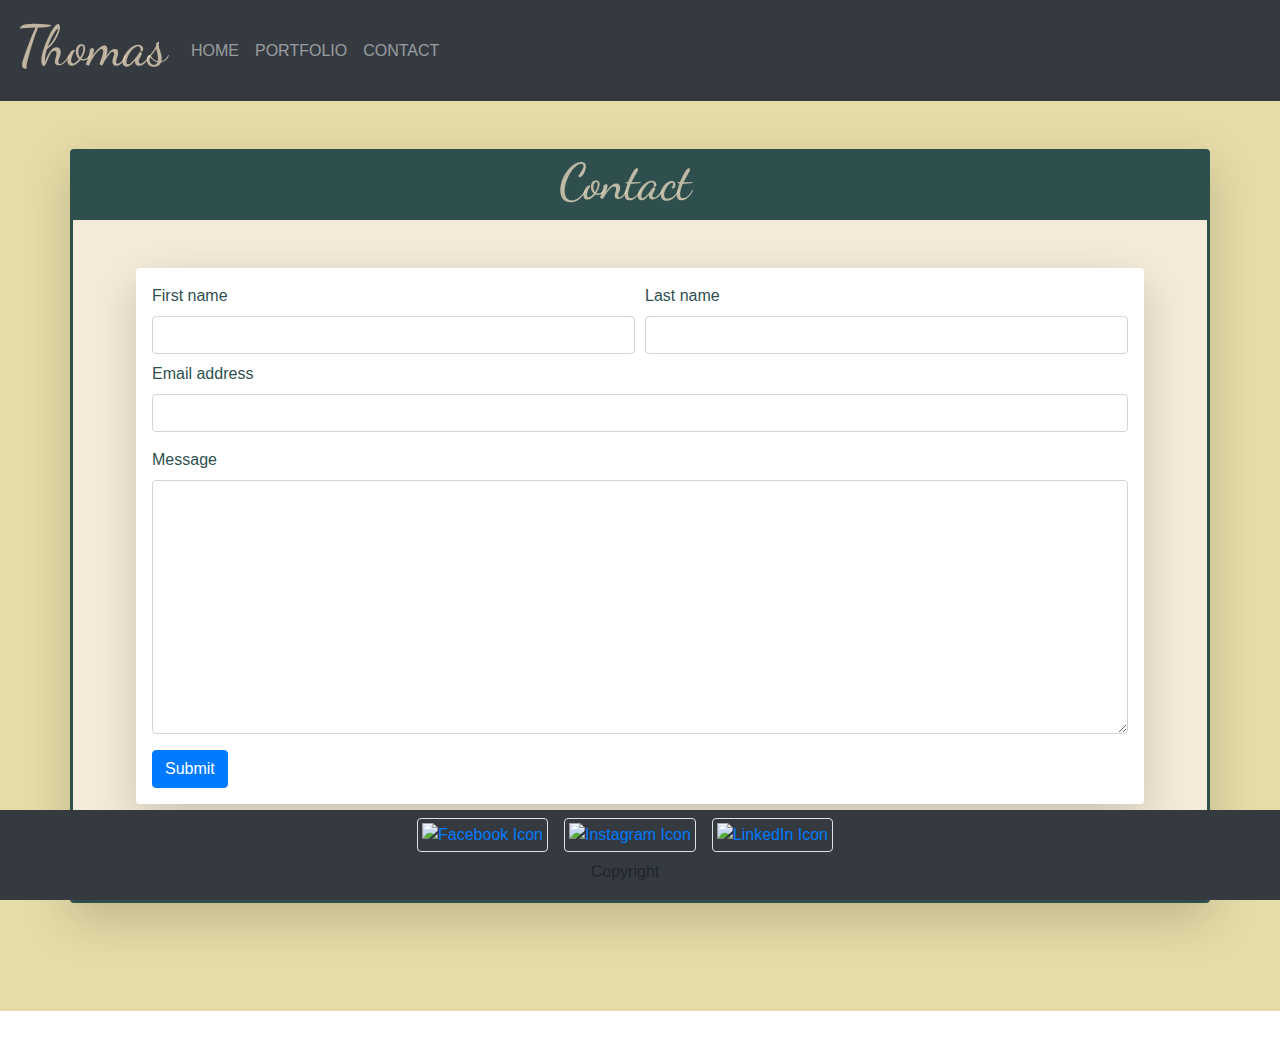
==== contact.html @ 24419a86 "Repo copy" ====
<!DOCTYPE html>
<html lang="en">
<head>
    <meta charset="UTF-8">
    <meta name="viewport" content="width=device-width, initial-scale=1.0">
    <link rel="stylesheet" href="http://meyerweb.com/eric/tools/css/reset/">
    <link rel="stylesheet" href="https://stackpath.bootstrapcdn.com/bootstrap/4.4.1/css/bootstrap.min.css" integrity="sha384-Vkoo8x4CGsO3+Hhxv8T/Q5PaXtkKtu6ug5TOeNV6gBiFeWPGFN9MuhOf23Q9Ifjh" crossorigin="anonymous">
    <link href="https://fonts.googleapis.com/css2?family=Dancing+Script:wght@500&display=swap" rel="stylesheet">
    <link rel="stylesheet" href="style.css">
    <title>Homework Week 2 Contact</title>

</head>
<body>
    <header>

        <nav class="navbar navbar-expand-lg navbar navbar-dark bg-dark">
            <a class="navbar-brand" data-toggle="collapse" href="#collapseExample"><h1 class="display-4">Thomas</h1></a>

                <a class="nav-link disabled collapse" id="collapseExample" href="#" tabindex="-1" aria-disabled="true"><h1 class="display-4 bg-dark">Bragg</h1></a>

            <button class="navbar-toggler" type="button" data-toggle="collapse" data-target="#navbarNav" aria-controls="navbarNav" aria-expanded="false" aria-label="Toggle navigation">
              <span class="navbar-toggler-icon"></span>
            </button>
            <section class="collapse navbar-collapse" id="navbarNav">
              <ul class="navbar-nav">
                <li class="nav-item">
                    <a class="nav-link" href="index.html">HOME</a>
                  </li>
                <li class="nav-item">
                  <a class="nav-link" href="portfolio.html">PORTFOLIO</a>
                </li>
                <li class="nav-item">
                    <a class="nav-link" href="contact.html">CONTACT</a>
                  </li>
              </ul>
            </section>
          </nav>
    </header>

    <main class="mybg  pt-5 mb-5">    
      <section class="container myborder mybg2 rounded mb-5 shadow-lg">
          <section class="row h1bg">
              <div class="col row justify-content-center">
                  <h1>Contact</h1>
              </div>
          </section>
          
          <section class="row m-5">
            <div class="col-lg-12 float-right shadow-lg p-3 mb-5 bg-white rounded">
              <form>
                <div class="form-row">
                  <div class="col">
                    <label for="validationCustom01">First name</label>
                    <input type="text" class="form-control" id="validationCustom01">
                  </div>
                  <div class="col">
                    <label for="validationCustom02">Last name</label>
                    <input type="text" class="form-control" id="validationCustom02">
                  </div>
                </div>
                <div class="form-group mt-2">
                  <label for="exampleInputEmail1" id="emailHelp">Email address</label>
                  <input type="email" class="form-control" id="exampleInputEmail1" aria-describedby="emailHelp">
                </div>
                <div class="form-group">
                  <label for="exampleFormControlTextarea1">Message</label>
                  <textarea class="form-control" id="exampleFormControlTextarea1" rows="10"></textarea>
                </div>
                <button type="submit" class="btn btn-primary">Submit</button>
              </form>
            </div>
          </section>    
      </section>
    </main>

<footer class="fixed-bottom pt-5">

  <nav class="row">
    <section class="col-lg-12 bg-dark row justify-content-center">
        <a href="https://www.facebook.com/thomas.bragg.5">
            <img class="img-thumbnail myicon m-2 bg-dark" alt="Facebook Icon" src="https://mpng.subpng.com/20180320/uee/kisspng-computer-icons-facebook-like-button-fb-icon-png-5ab089e70759c7.5334237415215190790301.jpg">
        </a>
        <a href="https://www.instagram.com/bragg_thomas/">
                <img class="img-thumbnail myicon m-2 bg-dark" alt="Instagram Icon" src="https://clipartart.com/images/instagram-camera-clipart-5.jpg">
        </a>
        <a href="https://www.linkedin.com/in/thomas-bragg-b233851a6/">
            <img class="img-thumbnail myicon m-2 bg-dark" alt="LinkedIn Icon" src="https://upload.wikimedia.org/wikipedia/commons/thumb/e/e9/Linkedin_icon.svg/1024px-Linkedin_icon.svg.png">
        </a>
    
    </section>

  </nav>   

    <section class="row">
      <div class="col-lg-12 bg-dark row justify-content-center">
          <p>Copyright</p>
      </div>
    </section>

</footer>



    <script src="https://code.jquery.com/jquery-3.4.1.slim.min.js" integrity="sha384-J6qa4849blE2+poT4WnyKhv5vZF5SrPo0iEjwBvKU7imGFAV0wwj1yYfoRSJoZ+n" crossorigin="anonymous"></script>
<script src="https://cdn.jsdelivr.net/npm/popper.js@1.16.0/dist/umd/popper.min.js" integrity="sha384-Q6E9RHvbIyZFJoft+2mJbHaEWldlvI9IOYy5n3zV9zzTtmI3UksdQRVvoxMfooAo" crossorigin="anonymous"></script>
<script src="https://stackpath.bootstrapcdn.com/bootstrap/4.4.1/js/bootstrap.min.js" integrity="sha384-wfSDF2E50Y2D1uUdj0O3uMBJnjuUD4Ih7YwaYd1iqfktj0Uod8GCExl3Og8ifwB6" crossorigin="anonymous"></script>
</body>
</html>
---- style.css ----
header nav ul li:hover {
    font-family: 'Dancing Script', cursive;
}


div img {
    width: auto;
    height: auto;
}

.mybg {
    height: 100%;
    width: 100%;
    margin: auto;
    background-image: url("https://www.transparenttextures.com/patterns/black-linen.png");
    background-color: #e6dca8;
    background-size: cover;
    background-position: center;
    padding-bottom: 60px;
}

.mycol {
    height: 300px;
    width: 225px;
    border: darkslategray;
    border-style: solid;
}

.myp1 {
    font-family: 'Dancing Script', cursive;
    font-size: 50px;
    color: darkslategray;
}

.myp2 {
    color: black;
    font-family: 'Acme', sans-serif;
    font-size: 18px;
}

.mybg2 {
    background-color: rgb(245, 235, 217);
}

.myborder {
    border-style: solid;
    color:  darkslategrey;  
    width: 100%;
}

h1 {
    font-size: 50px;
    color: rgba(255, 235, 205, 0.692);
    font-family: 'Dancing Script', cursive;
}

.h1bg {
    background-color: darkslategrey;
}

.mycenter {
    display: block;
    margin-left: auto;
    margin-right: auto;
}

.myicon {
    width: 32px;
    height: 32px;
}
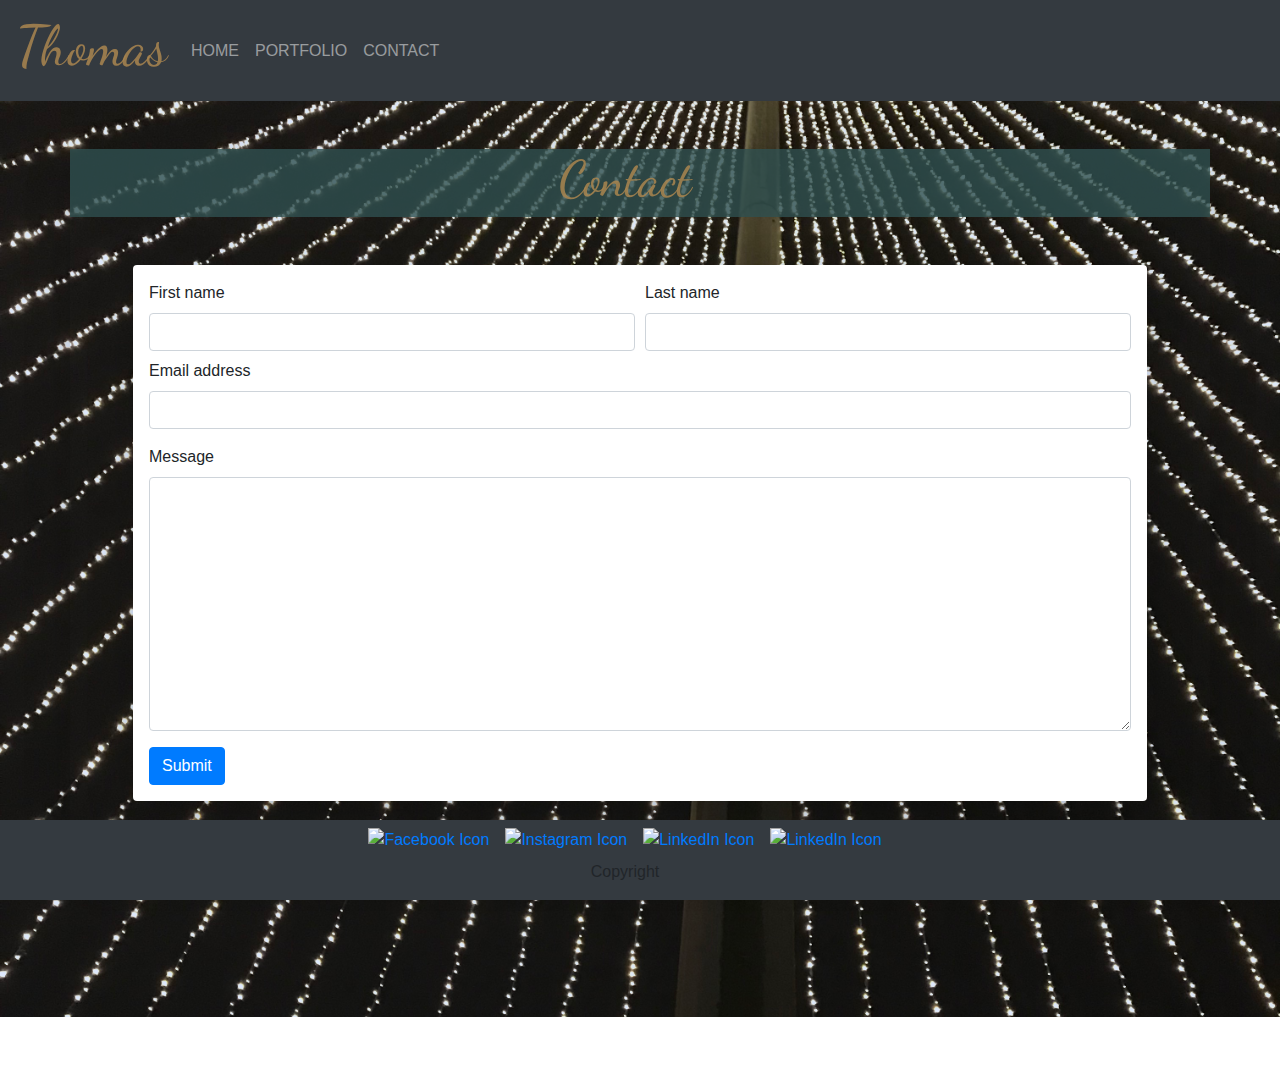
==== commit 77789ce1: "various style changes/ added github link" ====
--- a/contact.html
+++ b/contact.html
@@ -78,13 +78,16 @@
   <nav class="row">
     <section class="col-lg-12 bg-dark row justify-content-center">
         <a href="https://www.facebook.com/thomas.bragg.5">
-            <img class="img-thumbnail myicon m-2 bg-dark" alt="Facebook Icon" src="https://mpng.subpng.com/20180320/uee/kisspng-computer-icons-facebook-like-button-fb-icon-png-5ab089e70759c7.5334237415215190790301.jpg">
+            <img class="myicon m-2 bg-dark" alt="Facebook Icon" src="https://mpng.subpng.com/20180320/uee/kisspng-computer-icons-facebook-like-button-fb-icon-png-5ab089e70759c7.5334237415215190790301.jpg">
         </a>
         <a href="https://www.instagram.com/bragg_thomas/">
-                <img class="img-thumbnail myicon m-2 bg-dark" alt="Instagram Icon" src="https://clipartart.com/images/instagram-camera-clipart-5.jpg">
+                <img class="myicon m-2 bg-dark" alt="Instagram Icon" src="https://clipartart.com/images/instagram-camera-clipart-5.jpg">
         </a>
         <a href="https://www.linkedin.com/in/thomas-bragg-b233851a6/">
-            <img class="img-thumbnail myicon m-2 bg-dark" alt="LinkedIn Icon" src="https://upload.wikimedia.org/wikipedia/commons/thumb/e/e9/Linkedin_icon.svg/1024px-Linkedin_icon.svg.png">
+            <img class="myicon m-2 bg-dark" alt="LinkedIn Icon" src="https://upload.wikimedia.org/wikipedia/commons/thumb/e/e9/Linkedin_icon.svg/1024px-Linkedin_icon.svg.png">
+        </a>
+        <a href="https://github.com/TBragg800">
+          <img class="myicon m-2 bg-dark" alt="LinkedIn Icon" src="https://cdn.iconscout.com/icon/free/png-256/github-153-675523.png">
         </a>
     
     </section>
--- a/style.css
+++ b/style.css
@@ -1,5 +1,9 @@
 header nav ul li:hover {
     font-family: 'Dancing Script', cursive;
+}
+
+.mynavbar {
+    background-color: darkslategray;
 }
 
 
@@ -12,11 +16,12 @@
     height: 100%;
     width: 100%;
     margin: auto;
-    background-image: url("https://www.transparenttextures.com/patterns/black-linen.png");
-    background-color: #e6dca8;
+    background-color:#d1dfffb5;
+    background-image: url('assets/portfolio-bg.jpg');
+    background-blend-mode: darken;
     background-size: cover;
     background-position: center;
-    padding-bottom: 60px;
+    padding-bottom: 120px;
 }
 
 .mycol {
@@ -39,23 +44,19 @@
 }
 
 .mybg2 {
-    background-color: rgb(245, 235, 217);
-}
-
-.myborder {
-    border-style: solid;
-    color:  darkslategrey;  
-    width: 100%;
+    background-color: transparent;
+    /* box-shadow: 0 0 10px 2px; */
 }
 
 h1 {
     font-size: 50px;
-    color: rgba(255, 235, 205, 0.692);
+    color: rgba(171, 134, 80, 0.845);
     font-family: 'Dancing Script', cursive;
 }
 
 .h1bg {
-    background-color: darkslategrey;
+    background-color: rgba(47, 79, 79, 0.803);
+
 }
 
 .mycenter {
@@ -68,3 +69,4 @@
     width: 32px;
     height: 32px;
 }
+/* assets/portfolio-bg.jpg */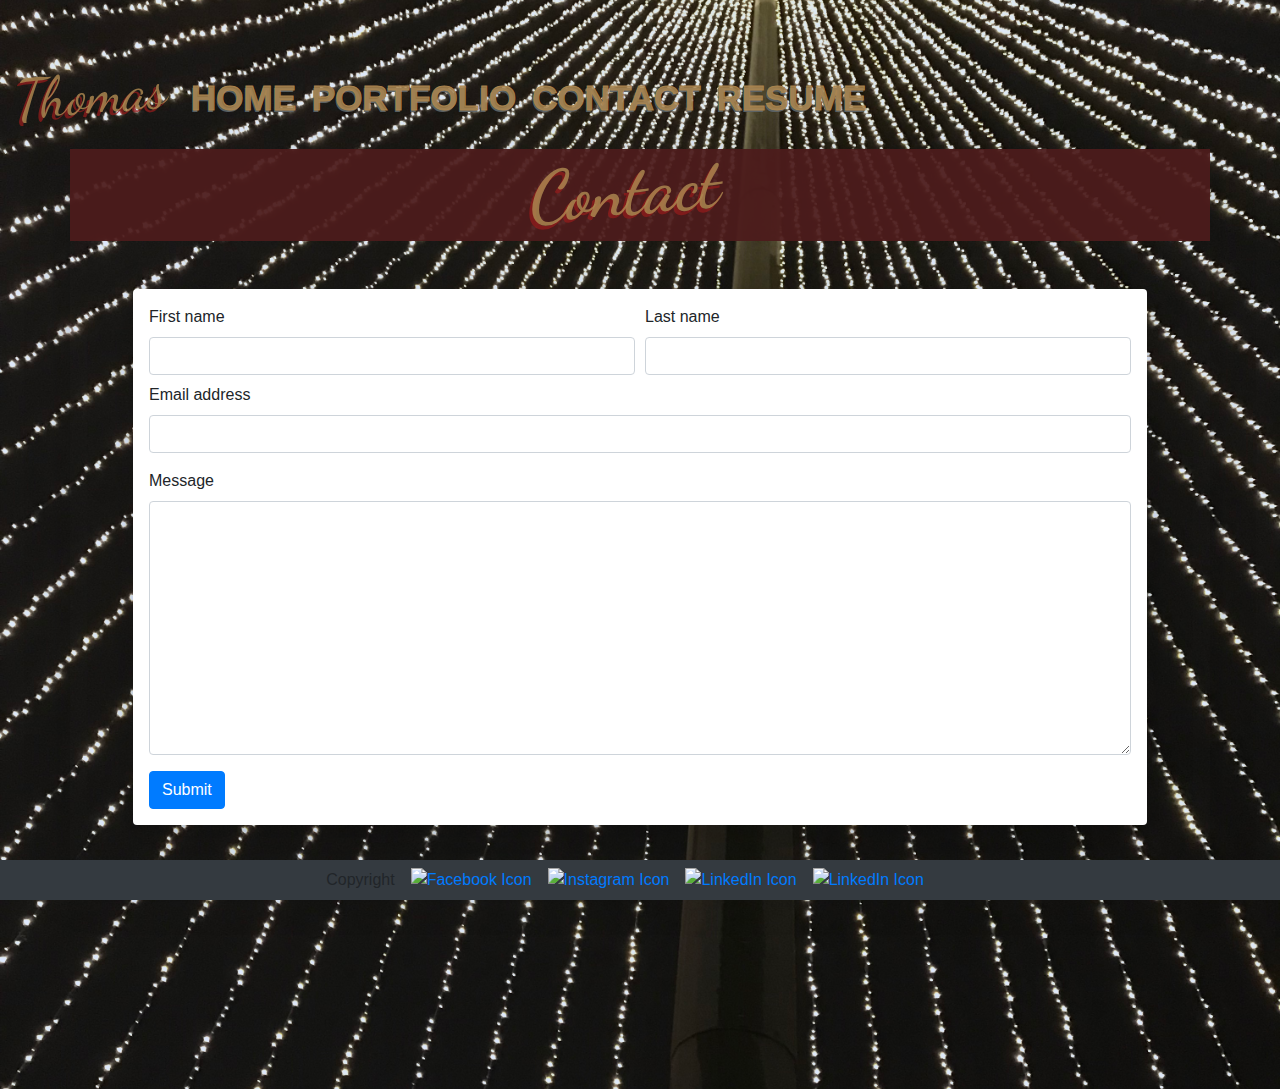
==== commit 5c27b8b8: "style adjustments" ====
--- a/contact.html
+++ b/contact.html
@@ -10,13 +10,13 @@
     <title>Homework Week 2 Contact</title>
 
 </head>
-<body>
+<body class="mybg  pt-5 mb-5">
     <header>
 
-        <nav class="navbar navbar-expand-lg navbar navbar-dark bg-dark">
+        <nav class="navbar navbar-expand-lg navbar bg-transparent">
             <a class="navbar-brand" data-toggle="collapse" href="#collapseExample"><h1 class="display-4">Thomas</h1></a>
 
-                <a class="nav-link disabled collapse" id="collapseExample" href="#" tabindex="-1" aria-disabled="true"><h1 class="display-4 bg-dark">Bragg</h1></a>
+                <a class="nav-link disabled collapse" id="collapseExample" href="#" tabindex="-1" aria-disabled="true"><h1 class="display-4 bg-transparent">Bragg</h1></a>
 
             <button class="navbar-toggler" type="button" data-toggle="collapse" data-target="#navbarNav" aria-controls="navbarNav" aria-expanded="false" aria-label="Toggle navigation">
               <span class="navbar-toggler-icon"></span>
@@ -24,20 +24,23 @@
             <section class="collapse navbar-collapse" id="navbarNav">
               <ul class="navbar-nav">
                 <li class="nav-item">
-                    <a class="nav-link" href="index.html">HOME</a>
-                  </li>
-                <li class="nav-item">
-                  <a class="nav-link" href="portfolio.html">PORTFOLIO</a>
+                  <a class="nav-link navFont" href="index.html">HOME</a>
                 </li>
                 <li class="nav-item">
-                    <a class="nav-link" href="contact.html">CONTACT</a>
-                  </li>
+                  <a class="nav-link navFont" href="portfolio.html">PORTFOLIO</a>
+                </li>
+                <li class="nav-item">
+                  <a class="nav-link navFont" href="contact.html">CONTACT</a>
+                </li>
+                <li class="nav-item">
+                  <a class="nav-link navFont" href="resume.html">RESUME</a>
+                </li>
               </ul>
             </section>
           </nav>
     </header>
 
-    <main class="mybg  pt-5 mb-5">    
+    <main>    
       <section class="container myborder mybg2 rounded mb-5 shadow-lg">
           <section class="row h1bg">
               <div class="col row justify-content-center">
@@ -77,6 +80,7 @@
 
   <nav class="row">
     <section class="col-lg-12 bg-dark row justify-content-center">
+        <p class="m-2">Copyright</p>
         <a href="https://www.facebook.com/thomas.bragg.5">
             <img class="myicon m-2 bg-dark" alt="Facebook Icon" src="https://mpng.subpng.com/20180320/uee/kisspng-computer-icons-facebook-like-button-fb-icon-png-5ab089e70759c7.5334237415215190790301.jpg">
         </a>
@@ -94,12 +98,6 @@
 
   </nav>   
 
-    <section class="row">
-      <div class="col-lg-12 bg-dark row justify-content-center">
-          <p>Copyright</p>
-      </div>
-    </section>
-
 </footer>
 
 
--- a/style.css
+++ b/style.css
@@ -1,11 +1,15 @@
+.navFont {
+    font-size: 35px;
+    font-weight: bold;
+    color: rgba(171, 134, 80, 0.845);
+    text-shadow: -1px 2px rgba(93, 100, 103, 0.952);
+    -webkit-text-stroke: 1px rgba(171, 134, 80, 0.952);
+}
+
 header nav ul li:hover {
     font-family: 'Dancing Script', cursive;
+    color: rgba(171, 134, 80, 0.845);
 }
-
-.mynavbar {
-    background-color: darkslategray;
-}
-
 
 div img {
     width: auto;
@@ -13,8 +17,8 @@
 }
 
 .mybg {
-    height: 100%;
-    width: 100%;
+    max-height: 100%;
+    max-width: 100%;
     margin: auto;
     background-color:#d1dfffb5;
     background-image: url('assets/portfolio-bg.jpg');
@@ -22,12 +26,13 @@
     background-size: cover;
     background-position: center;
     padding-bottom: 120px;
+    display: block;
 }
 
 .mycol {
     height: 300px;
     width: 225px;
-    border: darkslategray;
+    border: rgba(76, 28, 28, 0.94);
     border-style: solid;
 }
 
@@ -45,19 +50,78 @@
 
 .mybg2 {
     background-color: transparent;
-    /* box-shadow: 0 0 10px 2px; */
 }
 
 h1 {
+    font-size: 70px;
+    color: rgba(171, 134, 80, 0.845); 
+    font-family: 'Dancing Script', cursive;
+    font-weight: bold;
+    text-shadow: -3px 3px #911b1bc2;
+    /* -ms-transform: skewY(-5deg); */
+    transform: skewY(-5deg);
+}
+/* rgba(62, 69, 72, 0.94) */
+/* rgba(76, 28, 28, 0.94) */
+/* #911b1bc2 */
+
+.h1bg {
+    background-color: rgba(76, 28, 28, 0.94);
+
+}
+
+h2 {
     font-size: 50px;
-    color: rgba(171, 134, 80, 0.845);
     font-family: 'Dancing Script', cursive;
 }
 
-.h1bg {
-    background-color: rgba(47, 79, 79, 0.803);
+.port-marg{
+    margin: 48px;
+}
 
-}
+.flip-card {
+    background-color: transparent;
+    width: 400px;
+    height: 300px;
+    perspective: 1000px;
+  }
+  
+  /* This container is needed to position the front and back side */
+  .flip-card-inner {
+    position: relative;
+    width: 100%;
+    height: 100%;
+    text-align: center;
+    transition: transform 0.8s;
+    transform-style: preserve-3d;
+  }
+  
+  /* Do an horizontal flip when you move the mouse over the flip box container */
+  .flip-card:hover .flip-card-inner {
+    transform: rotateY(180deg);
+  }
+  
+  /* Position the front and back side */
+  .flip-card-front, .flip-card-back {
+    position: absolute;
+    width: 100%;
+    height: 100%;
+    -webkit-backface-visibility: hidden; /* Safari */
+    backface-visibility: hidden;
+  }
+  
+  /* Style the front side (fallback if image is missing) */
+  .flip-card-front {
+    background-color: #bbb;
+    color: black;
+  }
+  
+  /* Style the back side */
+  .flip-card-back {
+    background-color: dodgerblue;
+    color: white;
+    transform: rotateY(180deg);
+  }
 
 .mycenter {
     display: block;
@@ -69,4 +133,36 @@
     width: 32px;
     height: 32px;
 }
-/* assets/portfolio-bg.jpg */+
+.iframe-container {
+    overflow: hidden;
+    padding-top: 56.25%;
+    padding-bottom: 15%;
+    position: relative;
+  }
+   
+  .iframe-container iframe {
+     border: 0;
+     height: 100%;
+     left: 0;
+     position: absolute;
+     top: 0;
+     width: 100%;
+  }
+
+@media all and (max-width:900px), (max-device-width:900px){
+    .mybg {
+        max-height: 100%;
+        max-width: 100%;
+        margin: auto;
+        background-color:#d1dfffb5;
+        background-image: url('assets/portfolio-bg-small.jpg');
+        background-blend-mode: darken;
+        background-size: cover;
+        background-position: center;
+    }
+    .port-marg {
+        margin: auto;
+    }
+
+    }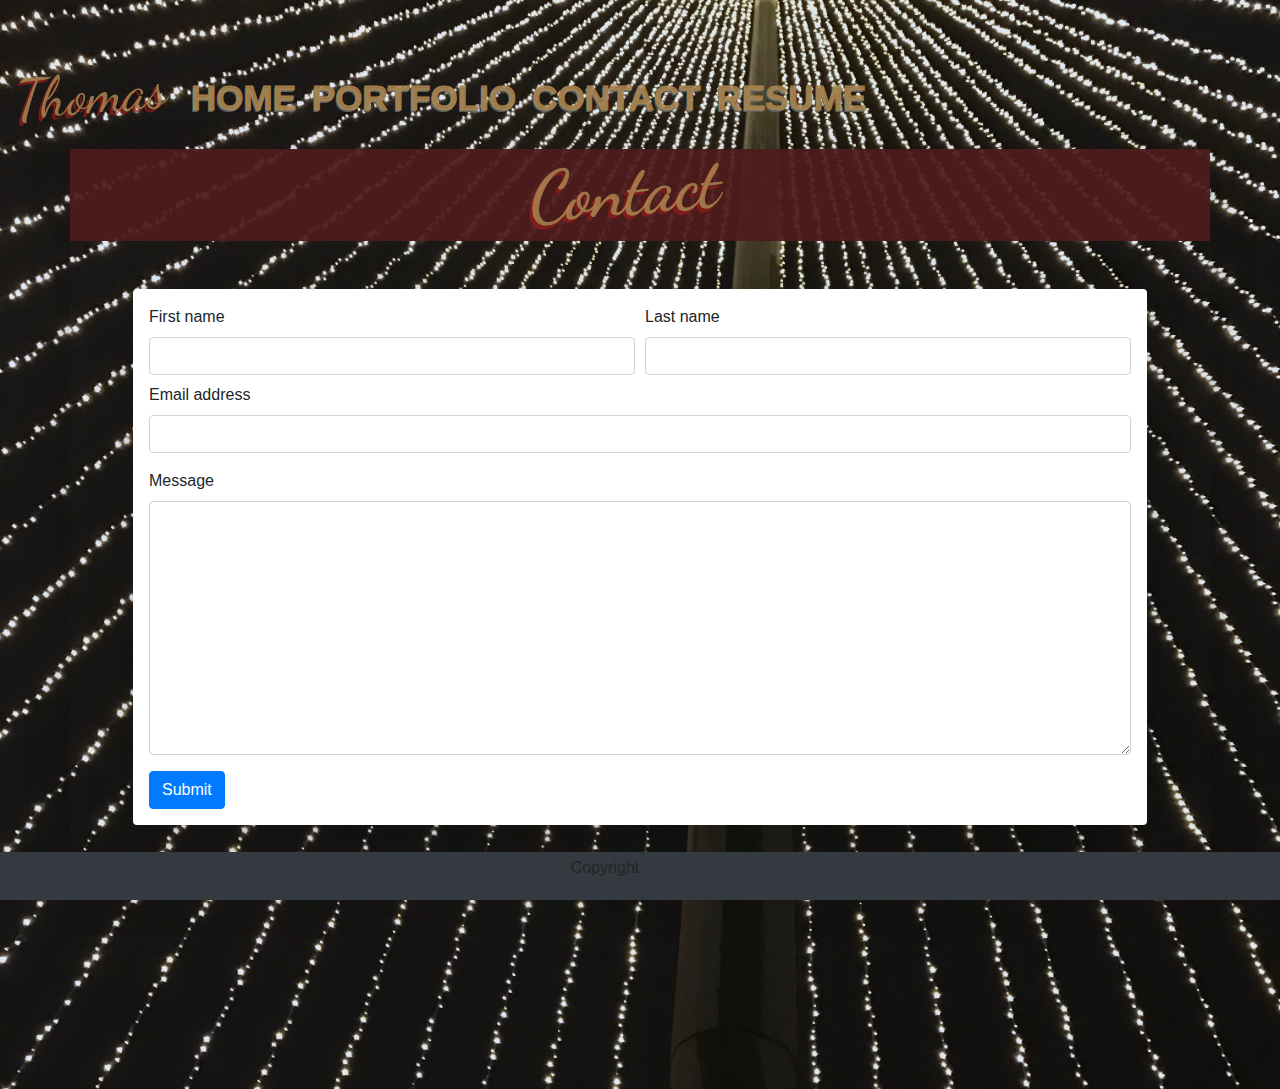
==== commit 1fde8f3e: "adjusted footer icons" ====
--- a/contact.html
+++ b/contact.html
@@ -6,13 +6,16 @@
     <link rel="stylesheet" href="http://meyerweb.com/eric/tools/css/reset/">
     <link rel="stylesheet" href="https://stackpath.bootstrapcdn.com/bootstrap/4.4.1/css/bootstrap.min.css" integrity="sha384-Vkoo8x4CGsO3+Hhxv8T/Q5PaXtkKtu6ug5TOeNV6gBiFeWPGFN9MuhOf23Q9Ifjh" crossorigin="anonymous">
     <link href="https://fonts.googleapis.com/css2?family=Dancing+Script:wght@500&display=swap" rel="stylesheet">
+    <link rel="stylesheet" href="https://use.fontawesome.com/releases/v5.8.1/css/all.css" integrity="sha384-50oBUHEmvpQ+1lW4y57PTFmhCaXp0ML5d60M1M7uH2+nqUivzIebhndOJK28anvf" crossorigin="anonymous"/>
     <link rel="stylesheet" href="style.css">
     <title>Homework Week 2 Contact</title>
 
 </head>
+<!-- Body element with background styling -->
 <body class="mybg  pt-5 mb-5">
+
     <header>
-
+<!-- Navbar container -->
         <nav class="navbar navbar-expand-lg navbar bg-transparent">
             <a class="navbar-brand" data-toggle="collapse" href="#collapseExample"><h1 class="display-4">Thomas</h1></a>
 
@@ -21,6 +24,7 @@
             <button class="navbar-toggler" type="button" data-toggle="collapse" data-target="#navbarNav" aria-controls="navbarNav" aria-expanded="false" aria-label="Toggle navigation">
               <span class="navbar-toggler-icon"></span>
             </button>
+<!-- Navbar pagination ul -->
             <section class="collapse navbar-collapse" id="navbarNav">
               <ul class="navbar-nav">
                 <li class="nav-item">
@@ -40,14 +44,16 @@
           </nav>
     </header>
 
-    <main>    
-      <section class="container myborder mybg2 rounded mb-5 shadow-lg">
-          <section class="row h1bg">
+    <main> 
+<!-- Container for main content -->   
+      <section class="container myborder bg-transparent rounded mb-5 shadow-lg">
+<!-- H1 element to head page --> 
+        <section class="row h1bg">
               <div class="col row justify-content-center">
                   <h1>Contact</h1>
               </div>
           </section>
-          
+<!-- Form section containing contact forms -->
           <section class="row m-5">
             <div class="col-lg-12 float-right shadow-lg p-3 mb-5 bg-white rounded">
               <form>
@@ -75,25 +81,24 @@
           </section>    
       </section>
     </main>
-
+<!-- Footer element with copyright and icon links -->
 <footer class="fixed-bottom pt-5">
 
   <nav class="row">
     <section class="col-lg-12 bg-dark row justify-content-center">
-        <p class="m-2">Copyright</p>
-        <a href="https://www.facebook.com/thomas.bragg.5">
-            <img class="myicon m-2 bg-dark" alt="Facebook Icon" src="https://mpng.subpng.com/20180320/uee/kisspng-computer-icons-facebook-like-button-fb-icon-png-5ab089e70759c7.5334237415215190790301.jpg">
-        </a>
-        <a href="https://www.instagram.com/bragg_thomas/">
-                <img class="myicon m-2 bg-dark" alt="Instagram Icon" src="https://clipartart.com/images/instagram-camera-clipart-5.jpg">
-        </a>
-        <a href="https://www.linkedin.com/in/thomas-bragg-b233851a6/">
-            <img class="myicon m-2 bg-dark" alt="LinkedIn Icon" src="https://upload.wikimedia.org/wikipedia/commons/thumb/e/e9/Linkedin_icon.svg/1024px-Linkedin_icon.svg.png">
-        </a>
-        <a href="https://github.com/TBragg800">
-          <img class="myicon m-2 bg-dark" alt="LinkedIn Icon" src="https://cdn.iconscout.com/icon/free/png-256/github-153-675523.png">
-        </a>
-    
+      <p class="m-1"><i class="far fa-copyright"></i>Copyright</p>
+      <a href="https://www.facebook.com/thomas.bragg.5">
+          <i class="fab fa-facebook myicon"></i>
+      </a>
+      <a href="https://www.instagram.com/bragg_thomas/">
+          <i class="fab fa-instagram myicon"></i>
+      </a>
+      <a href="https://www.linkedin.com/in/thomas-bragg-b233851a6/">
+          <i class="fab fa-linkedin myicon"></i>
+      </a>
+      <a href="https://github.com/TBragg800">
+          <i class="fab fa-github myicon"></i>
+      </a>
     </section>
 
   </nav>   
--- a/style.css
+++ b/style.css
@@ -1,3 +1,4 @@
+/* Style for navbar page lnks */
 .navFont {
     font-size: 35px;
     font-weight: bold;
@@ -5,17 +6,25 @@
     text-shadow: -1px 2px rgba(93, 100, 103, 0.952);
     -webkit-text-stroke: 1px rgba(171, 134, 80, 0.952);
 }
-
+/* Hover element for navbar page links */
 header nav ul li:hover {
     font-family: 'Dancing Script', cursive;
     color: rgba(171, 134, 80, 0.845);
+    animation: pulse 1s infinite;
+    animation-timing-function: linear; 
 }
+/* Pulse animation for hover */
+  @keyframes pulse {
+    0% { transform: scale(1); }
+    50% { transform: scale(1.1);}
+    100% { transform: scale(1); }
+    }
 
 div img {
     width: auto;
     height: auto;
 }
-
+/* Styling for background image */
 .mybg {
     max-height: 100%;
     max-width: 100%;
@@ -28,30 +37,26 @@
     padding-bottom: 120px;
     display: block;
 }
-
+/* Style for index.html image */
 .mycol {
     height: 300px;
     width: 225px;
     border: rgba(76, 28, 28, 0.94);
     border-style: solid;
 }
-
+/* Style for carousel */
 .myp1 {
     font-family: 'Dancing Script', cursive;
     font-size: 50px;
     color: darkslategray;
 }
-
+/* Style for card text */
 .myp2 {
     color: black;
     font-family: 'Acme', sans-serif;
     font-size: 18px;
 }
-
-.mybg2 {
-    background-color: transparent;
-}
-
+/* H1 styling */
 h1 {
     font-size: 70px;
     color: rgba(171, 134, 80, 0.845); 
@@ -61,86 +66,85 @@
     /* -ms-transform: skewY(-5deg); */
     transform: skewY(-5deg);
 }
-/* rgba(62, 69, 72, 0.94) */
-/* rgba(76, 28, 28, 0.94) */
-/* #911b1bc2 */
-
+/* Style for background for all h1 elements ourside of navbar */
 .h1bg {
     background-color: rgba(76, 28, 28, 0.94);
 
 }
-
+/* Style for h2 elements in the backside of portfolio cards */
 h2 {
     font-size: 50px;
     font-family: 'Dancing Script', cursive;
 }
-
+/* Margin adjustment to mimic bootstrap m-5 that will be adjusted by media query */
 .port-marg{
     margin: 48px;
 }
-
+/* Flip-card style */
 .flip-card {
     background-color: transparent;
     width: 400px;
     height: 300px;
     perspective: 1000px;
-  }
+}
   
-  /* This container is needed to position the front and back side */
-  .flip-card-inner {
+/* This container is needed to position the front and back side */
+.flip-card-inner {
     position: relative;
     width: 100%;
     height: 100%;
     text-align: center;
     transition: transform 0.8s;
     transform-style: preserve-3d;
-  }
+}
   
-  /* Do an horizontal flip when you move the mouse over the flip box container */
-  .flip-card:hover .flip-card-inner {
+/* Do an horizontal flip when you move the mouse over the flip box container */
+.flip-card:hover .flip-card-inner {
     transform: rotateY(180deg);
-  }
-  
-  /* Position the front and back side */
-  .flip-card-front, .flip-card-back {
+}
+
+/* Position the front and back side */
+.flip-card-front, .flip-card-back {
     position: absolute;
     width: 100%;
     height: 100%;
-    -webkit-backface-visibility: hidden; /* Safari */
+    -webkit-backface-visibility: hidden;
     backface-visibility: hidden;
-  }
+}
   
-  /* Style the front side (fallback if image is missing) */
-  .flip-card-front {
-    background-color: #bbb;
-    color: black;
-  }
+/* Style the front side */
+.flip-card-front {
+background-color: #bbb;
+color: black;
+}
   
-  /* Style the back side */
-  .flip-card-back {
+/* Style the back side */
+.flip-card-back {
     background-color: dodgerblue;
     color: white;
     transform: rotateY(180deg);
-  }
-
+}
+/* Image position */
 .mycenter {
     display: block;
     margin-left: auto;
     margin-right: auto;
 }
-
+/* Footer icon sizing */
 .myicon {
-    width: 32px;
-    height: 32px;
+    /* width: 32px;
+    height: 32px; */
+    font-size: 32px;
+    margin-left: 10px;
 }
-
+/* Container for resume iframe */
 .iframe-container {
     overflow: hidden;
     padding-top: 56.25%;
     padding-bottom: 15%;
     position: relative;
   }
-   
+/* Styling for iframe */
   .iframe-container iframe {
      border: 0;
      height: 100%;
@@ -149,7 +153,7 @@
      top: 0;
      width: 100%;
   }
-
+/* Media query to handle background image in mobile and margin for portfolio cards */
 @media all and (max-width:900px), (max-device-width:900px){
     .mybg {
         max-height: 100%;
